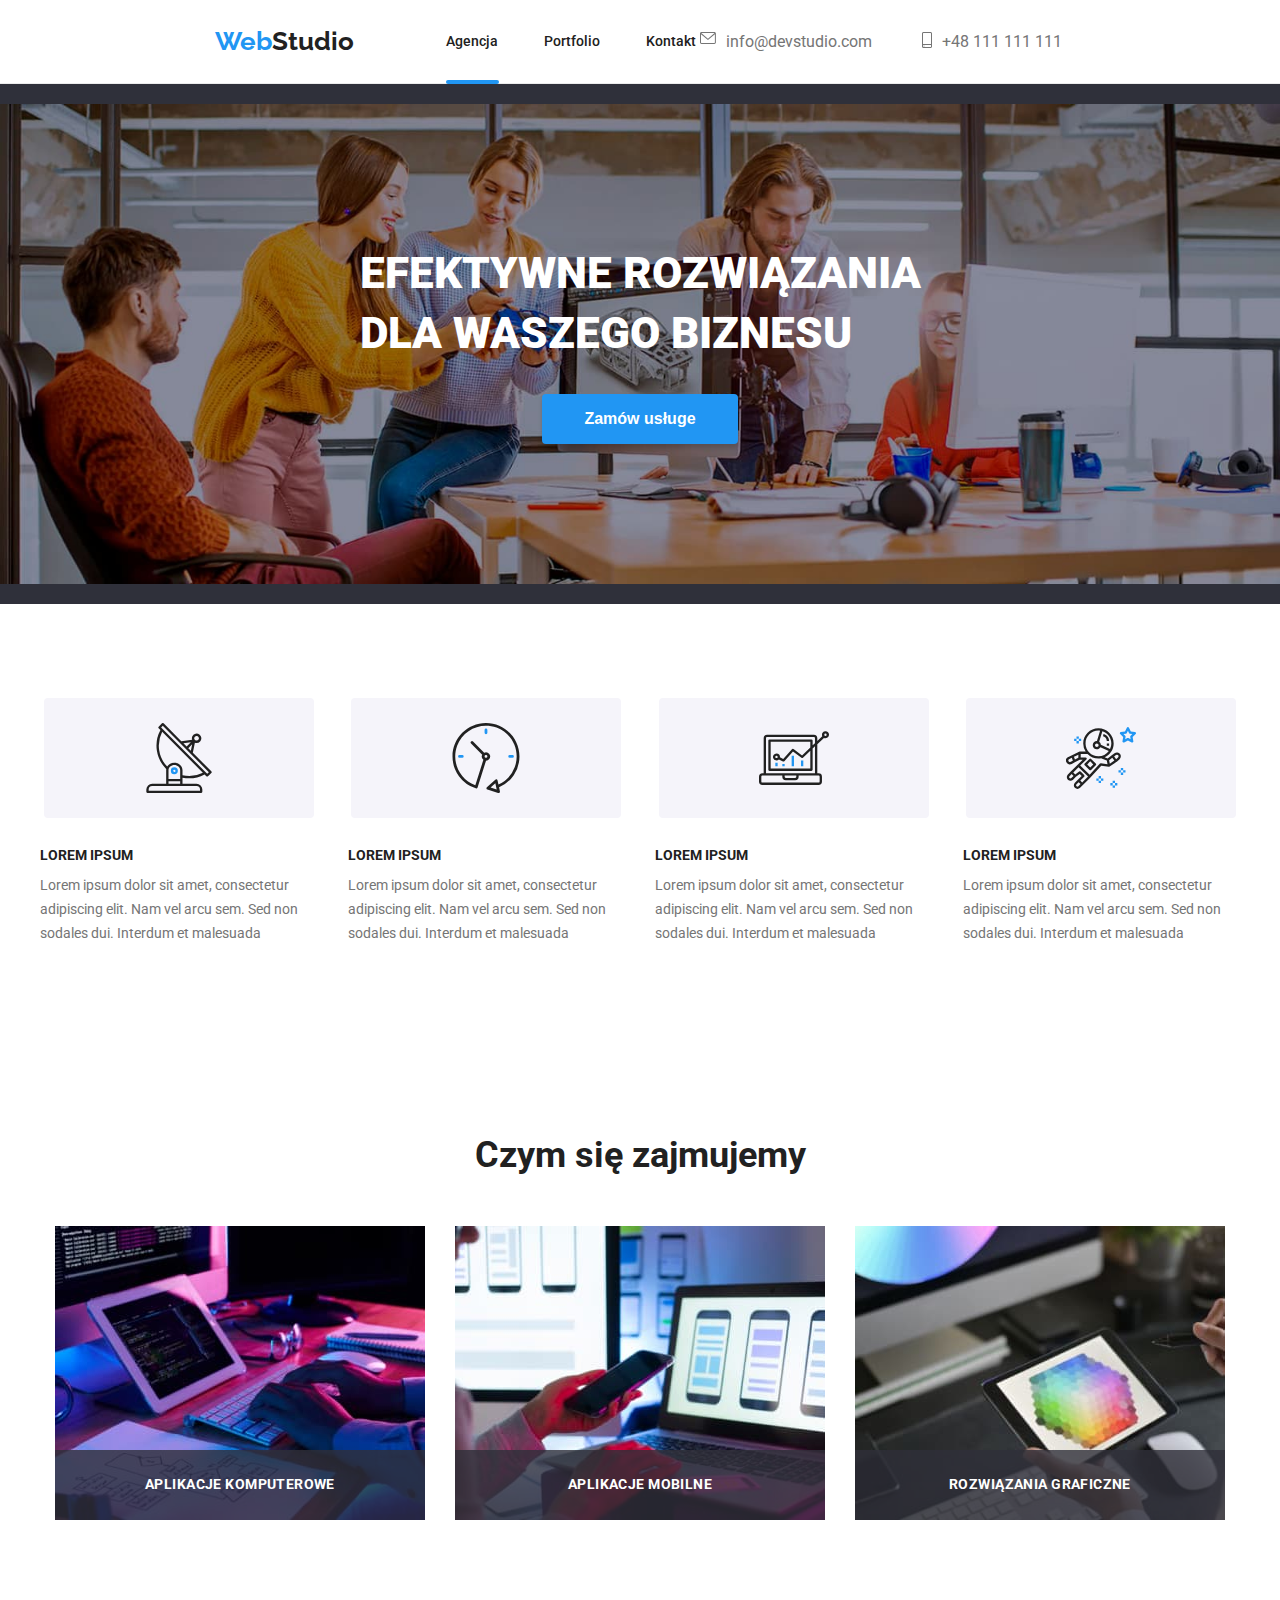
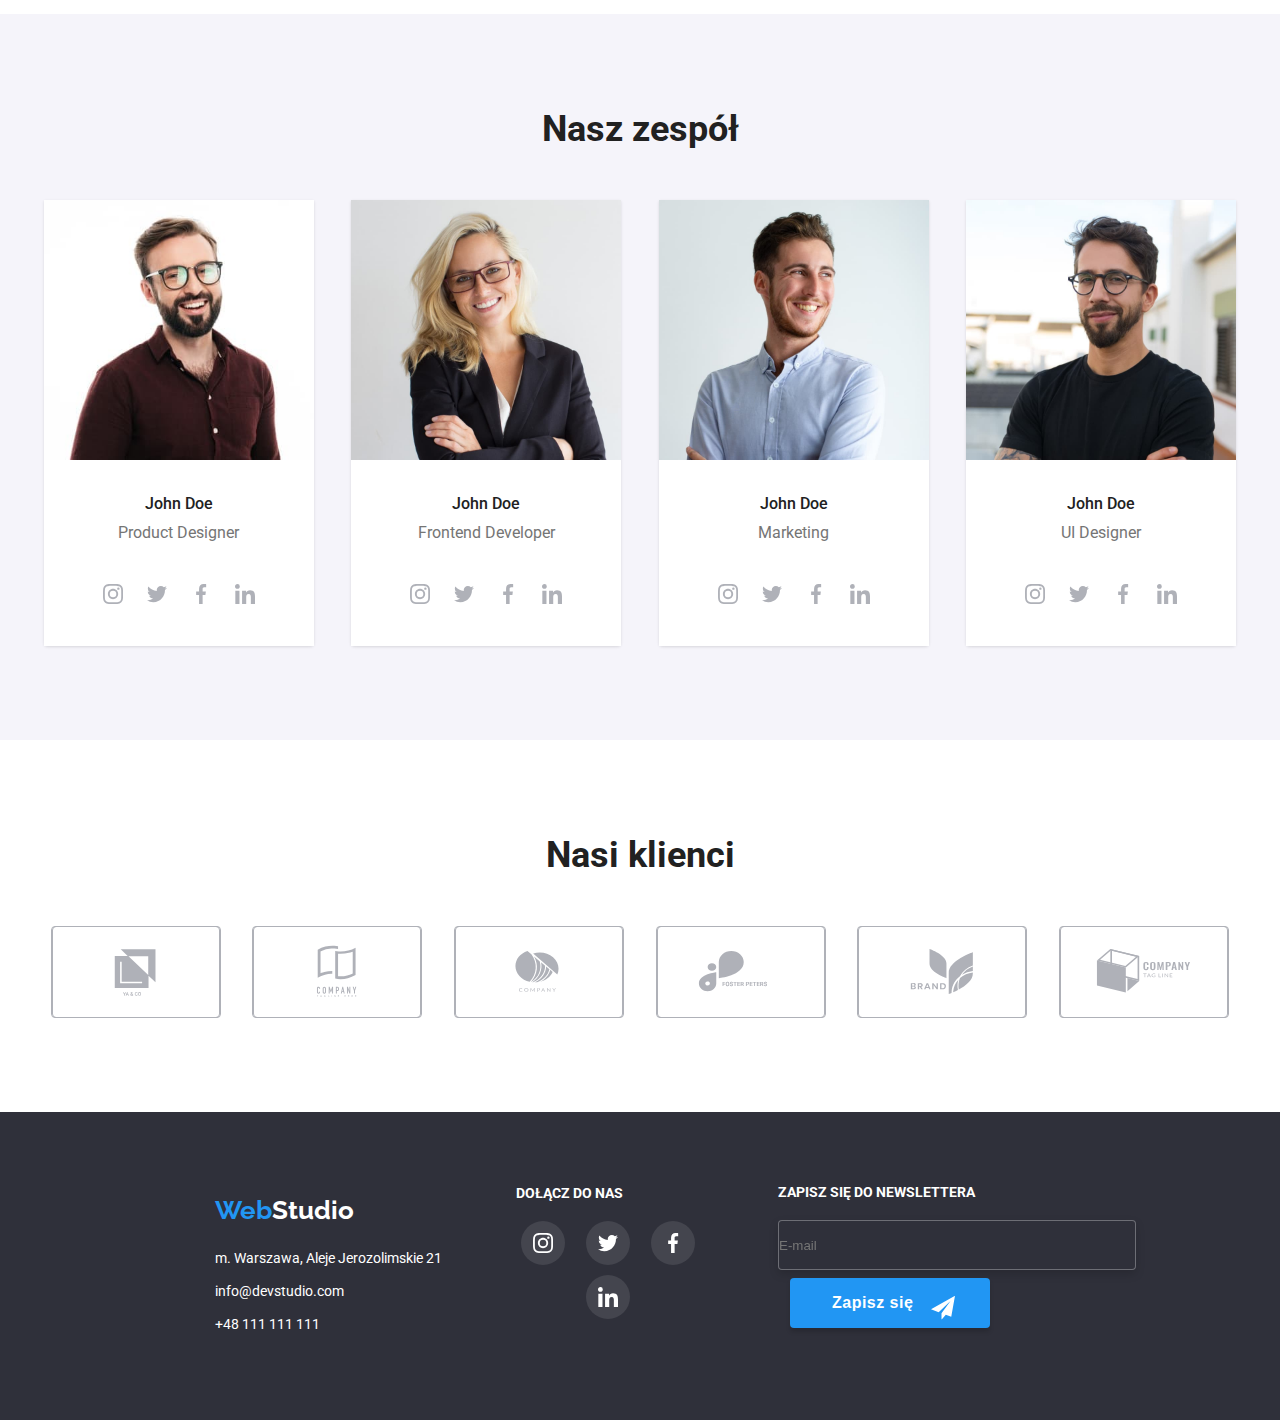
==== index.html @ 2663600c "." ====
<!DOCTYPE html>
<html lang="pl">
<head>
    <link rel="stylesheet" href="https://cdnjs.cloudflare.com/ajax/libs/modern-normalize/1.1.0/modern-normalize.min.css" integrity="sha512-wpPYUAdjBVSE4KJnH1VR1HeZfpl1ub8YT/NKx4PuQ5NmX2tKuGu6U/JRp5y+Y8XG2tV+wKQpNHVUX03MfMFn9Q==" crossorigin="anonymous" referrerpolicy="no-referrer" />
    <link rel="stylesheet" href="./css/styles.css" />
    <meta charset="UTF-8">
    <meta http-equiv="X-UA-Compatible" content="IE=edge">
    <meta name="viewport" content="width=device-width, initial-scale=1.0">
    <title>Studio</title>
</head>
<body>
    <header>
        <div class="page-header">
        <nav class="menu">
            <a class="logo-block " href="./index.html"><span>Web</span>Studio</a>
        <ul class="menu-list">
            <li class="menu-list-item"><a class="link-menu is-active" href="./index.html">Agencja</a></li>
            <li class="menu-list-item"><a class="link-menu" href="./portfolio.html">Portfolio</a></li>
            <li class="menu-list-item"><a class="link-menu" href="#">Kontakt</a></li>
        </ul>
        </nav>
        <ul class="contact">
           <li class="contact-item"><a class="contact-menu contact-hover" href="mailto:info@devstudio.com"><svg class="contact-icons  contact-hover" width="16px" height="12px"><use href="./images/icons.svg#icon-envelope"></use></svg>info@devstudio.com</a></li>
           <li class="contact-item"><a class="contact-menu contact-hover" href="tel:48111111111"> <svg class="contact-icons contact-hover" width="10px" height="16px"><use  href="./images/icons.svg#icon-smartphone"></use></svg>+48 111 111 111</a></li>
        </ul>
    </div>
    </header>
    <main>
        <section class="section-one">
            <h1 class="title">EFEKTYWNE ROZWIĄZANIA <br> DLA WASZEGO BIZNESU</br></h1>
            <button class="button" type="button" data-modal-open>Zamów usługe</button>
        </section>
        <section class="section">
            <div class="container">
            <ul class="list-lorem">
            <li class="list-lorem-item">
                <div class="icons-lorem"><svg width="70px"height="70px"><use href="./images/icons.svg#icon-antenna" ></use></svg></div>
                <h3 class="title-lorem-ipsum">LOREM IPSUM</h3>
                <p class="text">Lorem ipsum dolor sit amet, consectetur adipiscing elit. Nam vel arcu sem. Sed non sodales dui. Interdum et malesuada</p>
            </li>
            <li class="list-lorem-item">
                <div class="icons-lorem"><svg width="66,96px"height="70px"><use href="./images/icons.svg#icon-clock" ></use></svg></div>
                <h3 class="title-lorem-ipsum">LOREM IPSUM</h3>
                <p class="text">Lorem ipsum dolor sit amet, consectetur adipiscing elit. Nam vel arcu sem. Sed non sodales dui. Interdum et malesuada</p>
            </li>
            <li class="list-lorem-item">
                <div class="icons-lorem"><svg width="70px"height="53,69px"><use href="./images/icons.svg#icon-diagram" ></use></svg></div>
                <h3 class="title-lorem-ipsum">LOREM IPSUM</h3>
                <p class="text">Lorem ipsum dolor sit amet, consectetur adipiscing elit. Nam vel arcu sem. Sed non sodales dui. Interdum et malesuada</p>
            </li>
            <li class="list-lorem-item">
                <div class="icons-lorem"><svg width="70px"height="70px"><use href="./images/icons.svg#icon-astronaut" ></use></svg></div>
                <h3 class="title-lorem-ipsum">LOREM IPSUM</h3>
                <p class="text">Lorem ipsum dolor sit amet, consectetur adipiscing elit. Nam vel arcu sem. Sed non sodales dui. Interdum et malesuada</p>
            </li>
            </ul>
            </div>
        </section>
        <section class="section">
        <div class="container">
            <h2 class="title-section">Czym się zajmujemy</h2>
            <ul class="item-jgp">
                <li class="jgp"><img src="./images/box1.jpg" alt="tablet i dłonie na klawiaturze" width="370" height="294"><p class="text-jgp">Aplikacje komputerowe</p></li>
                <li class="jgp"><img src="./images/box2.jpg" alt="laptop i telefon w dłoni" width="370" height="294"><p class="text-jgp">Aplikacje mobilne</p></li>
                <li class="jgp"><img src="./images/box3.jpg" alt="wybieranie kolorów na tablecie" width="370" height="294"><p class="text-jgp">Rozwiązania graficzne</p></li>
            </ul>
        </div>
        </section>
        <section class="section workplace">
            <div class="container">
               <h2 class="title-section">Nasz zespół</h2>
               <ul class="card">
                   <li class="team-list">
                       <figure class="team-list-figure">
                           <img src="./images/product-designer.jpg" alt="photo of John Doe Product Designer" width="270" height="260">
                           <figcaption>
                               <div class="team-list-item">
                                   <h3 class="our-team">John Doe</h3><p class="workplace-item">Product Designer</p>
                               <ul class="social-media">
                                   <div class="social-media-icons">
                                   <li><a class="icons" href="#"><svg width="20px"height="20px"><use href="./images/icons.svg#icon-instagram" ></use></svg></a></li>
                                   <li><a class="icons" href="#"><svg width="20px"height="20px"><use href="./images/icons.svg#icon-twitter" width="20px"height="20px"></use></svg></a></li>
                                   <li><a class="icons" href="#"><svg width="20px"height="20px"><use href="./images/icons.svg#icon-facebook"></use></svg></a></li>
                                   <li><a class="icons" href="#"><svg width="20px"height="20px"><use href="./images/icons.svg#icon-linkedin"></use></svg></a> </li>
                                   </div>
                               </ul>
                               </div>
                           </figcaption>
                       </figure >
                   </li>
                   <li class="team-list">
                       <figure class="team-list-figure">
                           <img src="./images/frontend-developer.jpg" alt="photo of John Doe Frontend Developer" width="270" height="260">
                           <figcaption>
                               <div class="team-list-item">
                                   <h3 class="our-team">John Doe</h3><p class="workplace-item">Frontend Developer</p>
                               <ul class="social-media">
                                   <div class="social-media-icons">
                                   <li><a class="icons" href="#"><svg width="20px"height="20px"><use href="./images/icons.svg#icon-instagram" ></use></svg></a></li>
                                   <li><a class="icons" href="#"><svg width="20px"height="20px"><use href="./images/icons.svg#icon-twitter" width="20px"height="20px"></use></svg></a></li>
                                   <li><a class="icons" href="#"><svg width="20px"height="20px"><use href="./images/icons.svg#icon-facebook"></use></svg></a></li>
                                   <li><a class="icons" href="#"><svg width="20px"height="20px"><use href="./images/icons.svg#icon-linkedin"></use></svg></a> </li>
                                   </div>
                               </ul>
                               </div>
                           </figcaption>
                       </figure>
                   </li>
                   <li class="team-list">
                       <figure class="team-list-figure">
                           <img src="./images/marketing.jpg" alt="photo of John Doe Marketing" width="270" height="260">
                           <figcaption>
                               <div class="team-list-item">
                                   <h3 class="our-team">John Doe</h3><p class="workplace-item">Marketing</p>
                               <ul class="social-media">
                                   <div class="social-media-icons">
                                   <li><a class="icons" href="#"><svg width="20px"height="20px"><use href="./images/icons.svg#icon-instagram" ></use></svg></a></li>
                                   <li><a class="icons" href="#"><svg width="20px"height="20px"><use href="./images/icons.svg#icon-twitter" width="20px"height="20px"></use></svg></a></li>
                                   <li><a class="icons" href="#"><svg width="20px"height="20px"><use href="./images/icons.svg#icon-facebook"></use></svg></a></li>
                                   <li><a class="icons" href="#"><svg width="20px"height="20px"><use href="./images/icons.svg#icon-linkedin"></use></svg></a> </li>
                                   </div>
                               </ul>
                               </div>
                           </figcaption>
                       </figure>
                   </li>
                   <li class="team-list">
                       <figure class="team-list-figure">
                           <img src="./images/uldesigner.jpg" alt="photo of John Doe UI Designer" width="270" height="260">
                           <figcaption>
                               <div class="team-list-item">
                                   <h3 class="our-team">John Doe</h3><p class="workplace-item">UI Designer</p>
                               <ul class="social-media">
                                   <div class="social-media-icons">
                                   <li><a class="icons" href="#"><svg width="20px"height="20px"><use href="./images/icons.svg#icon-instagram" ></use></svg></a></li>
                                   <li><a class="icons" href="#"><svg width="20px"height="20px"><use href="./images/icons.svg#icon-twitter" width="20px"height="20px"></use></svg></a></li>
                                   <li><a class="icons" href="#"><svg width="20px"height="20px"><use href="./images/icons.svg#icon-facebook"></use></svg></a></li>
                                   <li><a class="icons" href="#"><svg width="20px"height="20px"><use href="./images/icons.svg#icon-linkedin"></use></svg></a> </li>
                               </ul>
                           </div>
                           </figcaption>
                       </figure>
                   </li>
               </ul>
            </div>
        </section>
        </div>
        <section class="section">
            <div class="container">
                <h2 class="title-section">Nasi klienci</h2>
                <ul class="our-customers">
                    <li class="customers-icons"> <a href="#"class="customers-icons"><svg width="106px"height="60,04px"><use href="./images/icons.svg#icon-logo1" ></use></svg></a></li>
                    <li class="customers-icons"><a href="#"class="customers-icons"><svg width="106px"height="60.04px"><use href="./images/icons.svg#icon-logo2" ></use></svg></a></li>
                    <li class="customers-icons"><a href="#"class="customers-icons"><svg width="106px"height="60.04px"><use href="./images/icons.svg#icon-logo3" ></use></svg></a></li>
                    <li class="customers-icons"><a href="#"class="customers-icons"><svg width="106px"height="60.04px"><use href="./images/icons.svg#icon-logo4" ></use></svg></a></li>
                    <li class="customers-icons"><a href="#"class="customers-icons"><svg width="106px"height="60.04px"><use href="./images/icons.svg#icon-logo5" ></use></svg></a></li>
                    <li class="customers-icons"><a href="#" class="customers-icons"><svg width="106px"height="60.04px"><use href="./images/icons.svg#icon-logo6" ></use></svg></a></li>
                </ul>
            </div>
        </section>
    </main>
    <footer class="footer-background">
        <div class="footer-content">
            <div class="footer">
                <address>
                    <a class="logo-block link-footer" href="./index.html"><span>Web</span>Studio</a>
                    <ul class="footer-list">
                        <li class="footer-list-item">m. Warszawa, Aleje Jerozolimskie 21</li>
                        <li class="footer-list-item"><a class="link-footer" href="mailto:info@devstudio.com">info@devstudio.com</a></li>
                        <li class="footer-list-item"><a class="link-footer" href="tel:48111111111">+48 111 111 111</a></li>
                    </ul>
                </address>
            </div>
            <div class="item-footer">
                <h3 class="join-us-title">DOŁĄCZ DO NAS</h3>
                <ul class="join-us-item">
                    <li><a href="#" class="join-us"><svg width="20px"height="20px"><use href="./images/icons.svg#icon-instagram" ></use></svg></li></a>
                    <li><a href="#" class="join-us"><svg width="20px"height="20px"><use href="./images/icons.svg#icon-twitter" ></use></svg></li></a>
                    <li><a href="#" class="join-us"><svg width="20px"height="20px"><use href="./images/icons.svg#icon-facebook" ></use></svg></li></a>
                    <li><a href="#" class="join-us"><svg width="20px"height="20px"><use href="./images/icons.svg#icon-linkedin" ></use></svg></li></a>
                </ul>
            </div>
            <div class="footer-newsletter">
                <h3 class="join-us-title">ZAPISZ SIĘ DO NEWSLETTERA</h3>
                <div class="signup-form">
                <form name="signup_form" autocomplete="on" novalidate>
                    <div class="email-newsletter"><label for="email-newsletter"></label>
                    <input class="border-newsletter" id="email-newsletter" type="email" name="email" placeholder="E-mail" required/></div> 
                    <button type="submit" class="btn-newsletter email-newsletter button">Zapisz się<svg class="icon-newsletter" width="24px" height="24px"><use href="./images/icons.svg#icon-icon-send"></use></svg></button>
                </form>
            </div>
            </div>
        </div>
    </footer>
    <div class="backdrop is-hidden" data-modal>
        <div class="modal">
            <button type="button" class="close-button" data-modal-close>X</button>
            <h3 class="modal-title">Zostaw swoje dane w formularzu poniżej</h3>
            <form name="registration">
                <ul class="registration-form">
                    <li>
                        <label class="label-text" for="name-input">Imie</label>
                        <span class="input-item"><svg class="input-item-icons" width="18px" hight="18px"><use href="./images/icons.svg#icon-person-black"></use></svg>
                        <input class="input" id="name-input"type="text" name="username" required /></span>
                    <li>
                        <label class="label-text" for="tel-input">Telefon</label>
                        <span class="input-item"><svg class="input-item-icons" width="18px" hight="18px"><use href="./images/icons.svg#icon-phone-black"></use></svg>
                        <input class="input" id="tel-input" type="tel" name="phone_number" required/></span>
                    </li>
                    <li>
                        <label class="label-text" for="email-input">Email</label>
                        <span class="input-item"><svg class="input-item-icons" width="18px" hight="18px"><use href="./images/icons.svg#icon-email-black"></use></svg>
                        <input class="input" id="email-input" type="email" name="email"  required/></span>
                    </li>
                    <li class="feedback-elements">
                        <label class="label-text" for="text-input">Komentarz</label>
                        <textarea  class="feedback" id="text-input" name="feedback" rows="30" placeholder="Wprowadź tekst"></textarea>
                    </li>
                </ul>
                <div class="checkbox">
                <label class="label-text" for="checkbox"></label>
                    <input class="checkbox-modal" id="checkbox" type="checkbox" name="statute" value="accept"required/><div class="checkbox-text">Oświadczam iż akceptuję <a class="checkbox-link" href="#">Regulamin</a> i <a class="checkbox-link" href="#">Politykę Prywatności</a>.</div>
                </div>
                <div class="modal-btn">
                    <button type="submit" class="btn-form button">Wyślij</button>
                </div>
            </form>
        </div>
    </div>
    <script src="./js/modal.js"></script>
</body>
</html>
---- css/styles.css ----
@import url('https://fonts.googleapis.com/css2?family=Raleway:wght@700&family=Roboto:wght@400;500;700;900&display=swap');
*{
margin:0 auto;
padding:0;
box-sizing:border-box;
outline:none;
}
body{
font-family:"Roboto", sans-serif;
color: #212121;
}
.container{
width: 1200px;
margin:0 auto;

}
.page-header{
display: flex;
align-items: center;
justify-content: space-between;
border-bottom: solid;
border-block-width: 1px;
border-color: #ECECEC;
padding-left: 215px;
padding-right: 215px;
}
    
.logo-block{
font-family: 'Raleway';
font-weight: 700;
font-size: 26px;
line-height: 1.19;
text-decoration: none;
list-style: none;
margin-right: 92px;
text-decoration: none;
color: #212121;
padding-top: 24px;
padding-bottom: 25px;
transition-property:color;
transition-duration: 250ms;
transition-timing-function: cubic-bezier(0.4, 0, 0.2, 1);

}
.logo-block:hover{
    color: #2196F3;
}
.logo-block:focus{
    color: #2196F3;  
}
span{
    color:#2196F3
}
.menu {
    font-size: 14px;
    font-weight: 500;
    line-height: 1.17;
    cursor: pointer;
    margin: 0;
    display: flex;
    align-items: center;
}
.menu-list{
    list-style: none;
    display: flex;
    align-items: center;
}
.menu-list-item:not(:last-child){
    margin-right: 46px;
}
.link-menu{
    text-decoration: none;
    color: #212121;
    padding-top: 32px;
    padding-bottom: 32px;
    transition-property:color;
transition-duration: 250ms;
transition-timing-function: cubic-bezier(0.4, 0, 0.2, 1);
}

.link-menu:hover{
	color:#2196F3;
}
.link-menu:focus {
    color:#2196F3   
}
.contact{
    display: flex;
    justify-content: flex-end;
    align-items: flex-end;
    list-style: none;
}
.contact-menu{
    display: flex;
    color: #757575;
    text-decoration: none;
    padding-top: 32px;
    padding-bottom: 32px;
}
.contact-item:not(:last-child){
    margin-right: 50px;
}
.contact-hover{
    transition-property:color,fill;
transition-duration: 250ms;
transition-timing-function: cubic-bezier(0.4, 0, 0.2, 1);
}
.contact-hover:hover{
color:#2196F3;
fill: #2196F3;
}
.contact-hover:focus {
color:#2196F3;
fill: #2196F3;
} 
.contact-icons{
    fill: #757575;
    padding-top: 0 auto;
    padding-bottom: 0 auto;
    margin-right: 10px;
}
.section-one{
background-color:#2F303A;
padding: 10em 0;
background-image:url(../images/img-title.jpg),url(../images/overlay.jpg);
background-position:center;
background-repeat: no-repeat;
background-size: contain;

}

.title {
display: flex;
justify-content: center;
align-items: center;
font-weight: 900;
font-size: 44px;
line-height: 1.36;
color: #FFFFFF;
margin-bottom: 30px;
}
.button {
    display: flex;
    background-color:#2196F3;
    font-weight: 700;
    font-size: 16px;
    line-height: 1.88;
    color:#FFFFFF;
    cursor: pointer;
    padding-left: 42px;
    padding-right: 42px;
    padding-top: 10px;
    padding-bottom: 10px;
    margin: 0 auto;
    border-style:none;
    box-shadow: 0px 4px 4px rgba(0, 0, 0, 0.15);
border-radius: 4px;
}
.title-lorem-ipsum{
    font-weight: 700;
    font-size: 14px;
    line-height: 1.14;
    padding-bottom: 10px;
}
.text{
font-size: 14px;
line-height: 1.71;
color: #757575;
}
.list-lorem{
    display: flex;
    align-items: center;
    list-style: none;
}
.list-lorem-item:not(:last-child){
    margin-right: 30px;
}
.title-section{
    font-weight: 700;
    font-size: 36px;
    line-height: 1.17;
    text-align: center;
}
.our-team{
font-weight: 500;
font-size: 16px;
line-height: 1.19;
}
.workplace-item{
    font-size: 16px;
    line-height: 1.19;
    color: #757575;
    margin-top: 10px;
    padding-bottom: 30px;
}
.footer{
    
    font-size: 14px;
    line-height: 1.71;
    color: #FFFFFF;
    list-style: none;
    text-decoration: none;
    padding-top: 60px;
    padding-bottom: 60px;
    margin: 0;
}
.link-footer{
text-decoration:none;
font-style: normal;
color: #FFFFFF;
}
.footer-list-item:not(:last-child){
    margin-bottom: 9px;
}
.footer-list{
    list-style:none;
    font-style: normal;
    font-size: 14px;
    line-height: 1.71;
    color: #FFFFFF;
    margin-top: 20px;
    
}
.footer-background{
    background: #2F303A;
}
.footer-content{
    display: flex;
    align-items: center;
    justify-items: center;
    margin-left: 215px;
    
}
.button-portfolio{
    font-weight: 500;
    font-size: 16px;
    line-height: 1.63;
    cursor: pointer;
    padding-top: 6px;
    padding-bottom: 6px;
    padding-left: 22px;
    padding-right: 22px;
    border-style:none;
    background-color:#F5F4Fa;
    transition-property:background-color,color,box-shadow;
transition-duration: 250ms;
transition-timing-function: cubic-bezier(0.4, 0, 0.2, 1);
}

.button-portfolio:hover{
background-color:#2196F3;
color: #FFFFFF;
box-shadow: 0px 2px 2px 0px rgba(0, 0, 0, 0.12);
box-shadow: 0px 1px 2px 0px rgba(0, 0, 0, 0.08);
box-shadow: 0px 3px 1px 0px rgba(0, 0, 0, 0.1);

    
}
.button-portfolio:focus{
background-color:#2196F3;
color: #FFFFFF;
box-shadow: 0px 2px 2px 0px rgba(0, 0, 0, 0.12);
box-shadow: 0px 1px 2px 0px rgba(0, 0, 0, 0.08);
box-shadow: 0px 3px 1px 0px rgba(0, 0, 0, 0.1);

    
    }
.item-list{
    font-weight: 700;
    font-size: 18px;
    line-height: 2;
    margin-top: 20px;
    padding-left: 24px;
    padding-right: 24px;
    margin-bottom: 4px;
}

.text-list{
    font-size: 16px;
    line-height: 1.88;
    color: #757575;
    padding-left: 24px;
    padding-right: 24px;
    padding-bottom: 20px;
}
.item-jgp{
display: flex;
list-style: none;
}
.jgp{
    position: relative;
    display: flex;
   justify-content: flex-start;
   align-items: flex-start;
}
.jgp>.text-jgp{
position: absolute;
bottom: 0;
right: 0px;
background: rgba(47, 48, 58, 0.8);
width: 370px;
height: 70px;

}
.text-jgp{
    display: flex;
font-style: normal;
font-weight: 700;
font-size: 14px;
line-height: 1.14;
align-items: center;
justify-content: center;
letter-spacing: 0.03em;
text-transform: uppercase;

color: #FFFFFF;
}
.jgp :not(:first-child){
margin-left: 30px;
}                                                              
.card{
display: flex;
flex-wrap: wrap;
list-style: none;
gap: 30px;

}
.team-list{
border-bottom-right-radius: 4px;
border-bottom-left-radius:  4px;
box-shadow: 0px 2px 1px 0px rgba(0, 0, 0, 0.2);
box-shadow: 0px 1px 1px 0px rgba(0, 0, 0, 0.14);
box-shadow: 0px 1px 3px 0px rgba(0, 0, 0, 0.12);
}
.team-list-figure{
background-color: #FFFFFF;
}
.team-list{
text-align:center;}
.workplace{
background-color: #F5F4FA;
}
.social-media{
    display: flex;
    flex-wrap: wrap;
    list-style: none;
    gap: 10px; 
}
.button-menu{
    display: flex;
    justify-content: center;
    list-style: none;
    padding-left: 510px;
    padding-right: 518px;
    padding-bottom: 34px;
    margin: 0 auto;
   }
.button-menu-item:not(:last-child){
    margin-right: 8px;
   }
.list-portfolio{
    display: flex;
    flex-wrap: wrap;
    list-style: none;
    gap: 30px;
   }
.products{
border: 1px solid  #EEEEEE;
cursor: pointer;

}

.products-foto{
    position: relative;
    overflow: hidden;   
}
.products:not(1,3,6){
    padding: left 30px;
    margin: left 0px;
}
.products:hover{
box-shadow: 0px 1px 1px rgba(0, 0, 0, 0.12);
box-shadow: 0px 4px 4px rgba(0, 0, 0, 0.06);
box-shadow: 1px 4px 6px rgba(0, 0, 0, 0.16);
}
.products:focus{
box-shadow: 0px 1px 1px rgba(0, 0, 0, 0.12);
box-shadow: 0px 4px 4px rgba(0, 0, 0, 0.06);
box-shadow: 1px 4px 6px rgba(0, 0, 0, 0.16);
}
.text-hover{
    font-size: 18px;
    line-height: 1.56;
    letter-spacing: 0.03em;
    color: #FFFFFF;
}
.products-hover{
    position: absolute;
    top: 0;
    left: 0;
    bottom: 0;
    width: 100%;
    height: auto;
    padding: 49px 45px 49px 24px;
    background: rgba(33, 150, 243, 0.9);
    transform: translateY(100%);
    transition: transform 250ms cubic-bezier(0.4, 0, 0.2, 1);
  
    }  
  .products-foto:hover .products-hover{
    transform: translatey(0);
     
    }
  
.section{
    padding-top: 94px;
    padding-bottom: 94px;
   }
.title-section{
padding-bottom: 50px;
}
.icons{
    fill:#AFB1B8;
    display: inline-flex;
    justify-content: center;
    align-items: center;
    border: #FFFFFF;
    width: 44px;
    height: 44px;
    border-radius: 50%;
    background-color: #FFFFFF;
    transition-property:border-color, background-color, fill;
transition-duration: 250ms;
transition-timing-function: cubic-bezier(0.4, 0, 0.2, 1);
    
    
}
.icons:hover{
    border-color: #2196F3;
    width: 44px;
    height: 44px;
    border-radius: 50%;
    background-color: #2196F3;
    fill: #FFFFFF;
}
.icons:focus{
    border: #2196F3;
    width: 44px;
    height: 44px;
    border-radius: 50%;
    background-color: #2196F3;
    fill: #FFFFFF;
}
.icons:not(:last-child){
    margin-right: 10px;
}
.icons-lorem{
    width: 270px;
    height: 120px;
    border: 4px solid #F5F4FA;
    background-color: #F5F4FA;
    border-radius: 4px; 
    margin-bottom: 30px;
    display: flex;
    justify-content: center;
    align-items: center;
}

.our-customers{
    display: flex;
    flex-wrap: wrap;
    gap: 10px;
    list-style: none;
}  
.customers-icons{
    width: 170px;
    height: 92px;
    border: 1px solid #AFB1B8;
    border-radius: 4px;
    fill: #AFB1B8;
    display: flex;
    justify-content: center;
    align-items: center;
    transition-property:border-color,fill;
transition-duration: 250ms;
transition-timing-function: cubic-bezier(0.4, 0, 0.2, 1);
}
.customers-icons:hover{
    border-color: #2196F3;
    fill: #2196F3;   
}
.customers-icons:focus{
    border-color: #2196F3;
    fill: #2196F3;
}

.join-us{
list-style: none;
border-radius: 50%;
background: rgba(255, 255, 255, 0.1);
width: 44px;
height: 44px;
display: inline-flex;
justify-content: center;
align-items: center;
fill: #FFFFFF; 
transition-property:background-color;
transition-duration: 250ms;
transition-timing-function: cubic-bezier(0.4, 0, 0.2, 1);
}

.join-us:hover{
border-radius: 50%;
background-color: #2196F3;
width: 44px;
height: 44px;

}

.join-us:focus{
    border-radius: 50%;
    background-color: #2196F3;
    width: 44px;
    height: 44px;
}
.join-us-title{
    font-weight: 700;
    line-height:1.172142;
    font-size: 14px;
    font-style: normal;
    color: #FFFFFF;
    margin-bottom: 20px;
}
.item-footer{
    align-items: center;
    justify-content: center;
    list-style: none;
    padding-top: 72px;
    padding-bottom: 100px;
   padding-left: 70px; 
   margin: 0;
}
.join-us-item{
    display: flex;
    flex-wrap: wrap;
    gap: 10px;
    list-style: none;
}
.menu-list-item .is-active::after {
display: block;
content:"";
position:absolute;
left: auto;
top: 80px;
width: 53px;
height: 4px;
background: #2196F3;
border-radius: 2px;
}

.backdrop{
    position: fixed;
    top: 0;
    left: 0;
    width: 100%;
    height: 100%;
    background-color: rgba(0, 0, 0, 0.2);
}
.modal{
position: absolute;
padding: 40px;
top: 50%;
left: 50%;
transform: translate(-50%,-50%);
width: 528px;
height: 581px;
background-color: #FFFFFF;
box-shadow: 0px 2px 1px 0px rgba(0, 0, 0, 0.2);
box-shadow: 0px 1px 1px 0px rgba(0, 0, 0, 0.14);
box-shadow: 0px 1px 3px 0px rgba(0, 0, 0, 0.12);
transition-duration: 2500ms;
transition-timing-function: cubic-bezier(0.4, 0, 0.2, 1);
}
.close-button{
    position: absolute;
    top: 8px;
    right: 8px;
    width: 30px;
    height: 30px;
    background-color: #fff;
    border: solid 1px (0, 0, 0, 0.1);
    border-radius: 50%;
    cursor: pointer;
    
}
.is-hidden{
    opacity: 0;
    visibility: hidden;
    pointer-events: none;
}
.is-hidden .modal{
    transform: rotate(180deg);
}
.social-media-icons{
display: flex;
justify-content: center;

}
.team-list-item{
    padding-left: 32px;
    padding-right: 32px;
    padding-bottom: 30px;
    padding-top: 30px;
}
.registration-form{
    list-style: none;
    padding-top: 28px;

}
.input {
Width:448px;
height: 40px;
margin-bottom: 10px;
resize: none;
font-size: 12px;
line-height: 1.67;
letter-spacing: 0.01em;
color: rgba(117, 117, 117, 0.5);
border: 1px solid rgba(33, 33, 33, 0.2);
border-radius: 4px;
padding-left: 42px;
}
.label-text{
font-size: 12px;
line-height: 1.17;
letter-spacing: 0.01em;
color: #757575;
padding-bottom: 4px;
}
.modal-title{
font-weight: 700;
font-size: 20px;
line-height: 1.15;
text-align: center;
letter-spacing: 0.03em;
color: #212121;
}
.checkbox{
    display: flex;
    margin-bottom: 30px;
    
}

.checkbox-modal{
border-color:rgba(33, 33, 33, 1);
border-width:16px;
border-height:15px;

padding-top: 20px;

}
.checkbox-text{
    font-size: 14px;
    line-height: 1.71;
    letter-spacing: 0.03em;
    color: #757575;
}
.checkbox-link{
    color: #2196F3;
}
.modal-btn{
display: flex;
}
.btn{
width:200px;
weight:50px;
font-weight: 700;
font-size: 16px;
line-height: 1.88;
text-align: center;
letter-spacing: 0.06em;
color: #FFFFFF;


}
.icon-newsletter{
fill: rgba(255, 255, 255, 1);
position: relative;
transform: translate(50%, 20%);
}
.signup-form{
    display: flex;
    outline: none;
}

.email-newsletter{
display: inline-flex;
font-size: 16px;
line-height: 20px;
align-items: center;
letter-spacing: 0.03em;

    
}
.border-newsletter{
width: 358px;
height: 50px;
left: 815px;
top: 2787px;
border: 1px solid rgba(255, 255, 255, 0.3);
filter: drop-shadow(0px 4px 4px rgba(0, 0, 0, 0.15));
border-radius: 4px;
background-color: #2F303A;
}
.border-newsletter:hover{
    border-color:#2196F3;
    color: #2196F3;
}
.border-newsletter:focus{
    border-color:#2196F3;
    color: #2196F3;
}
.footer-newsletter
{   align-items: center;
    justify-content: center;
    padding-top: 72px;
    padding-bottom: 100px;
   padding-left: 78px; 
   margin: 0;
}
.btn-newsletter{
    position:relative;
    width: 200px;
    height: 50px;
    left: 12px;
    top: 8%;
}
.input-item{
    position: relative;
    display: flex;
    transition-property:background-color,fill;
transition-duration: 250ms;
transition-timing-function: cubic-bezier(0.4, 0, 0.2, 1);
}
.input-item:hover{
  fill: #2196F3;
}
.input-item .input:hover{
    border-color: #2196F3;
}
.input-item:focus{
    fill: #2196F3;
  }
  .input-item .input:focus{
      border-color: #2196F3;
  }

.input-item-icons{
    position: absolute;
    top: -108%;
    left: 12px;
    display: block;

}
.feedback-elements{
    transition-property:background-color;
    transition-duration: 250ms;
    transition-timing-function: cubic-bezier(0.4, 0, 0.2, 1);
    }   

.feedback{
height: 120px;
Width:448px;
margin-bottom: 10px;
resize: none;
font-size: 12px;
line-height: 1.67;
letter-spacing: 0.01em;
color: rgba(117, 117, 117, 0.5);
border: 1px solid rgba(33, 33, 33, 0.2);
border-radius: 4px;
padding-left: 16px;
padding-right: 16px;
padding-top: 12px;
padding-bottom: 12px;
}
.feedback:hover{
    border-color: #2196F3;
}
.feedback:focus{
    border-color: #2196F3;
}
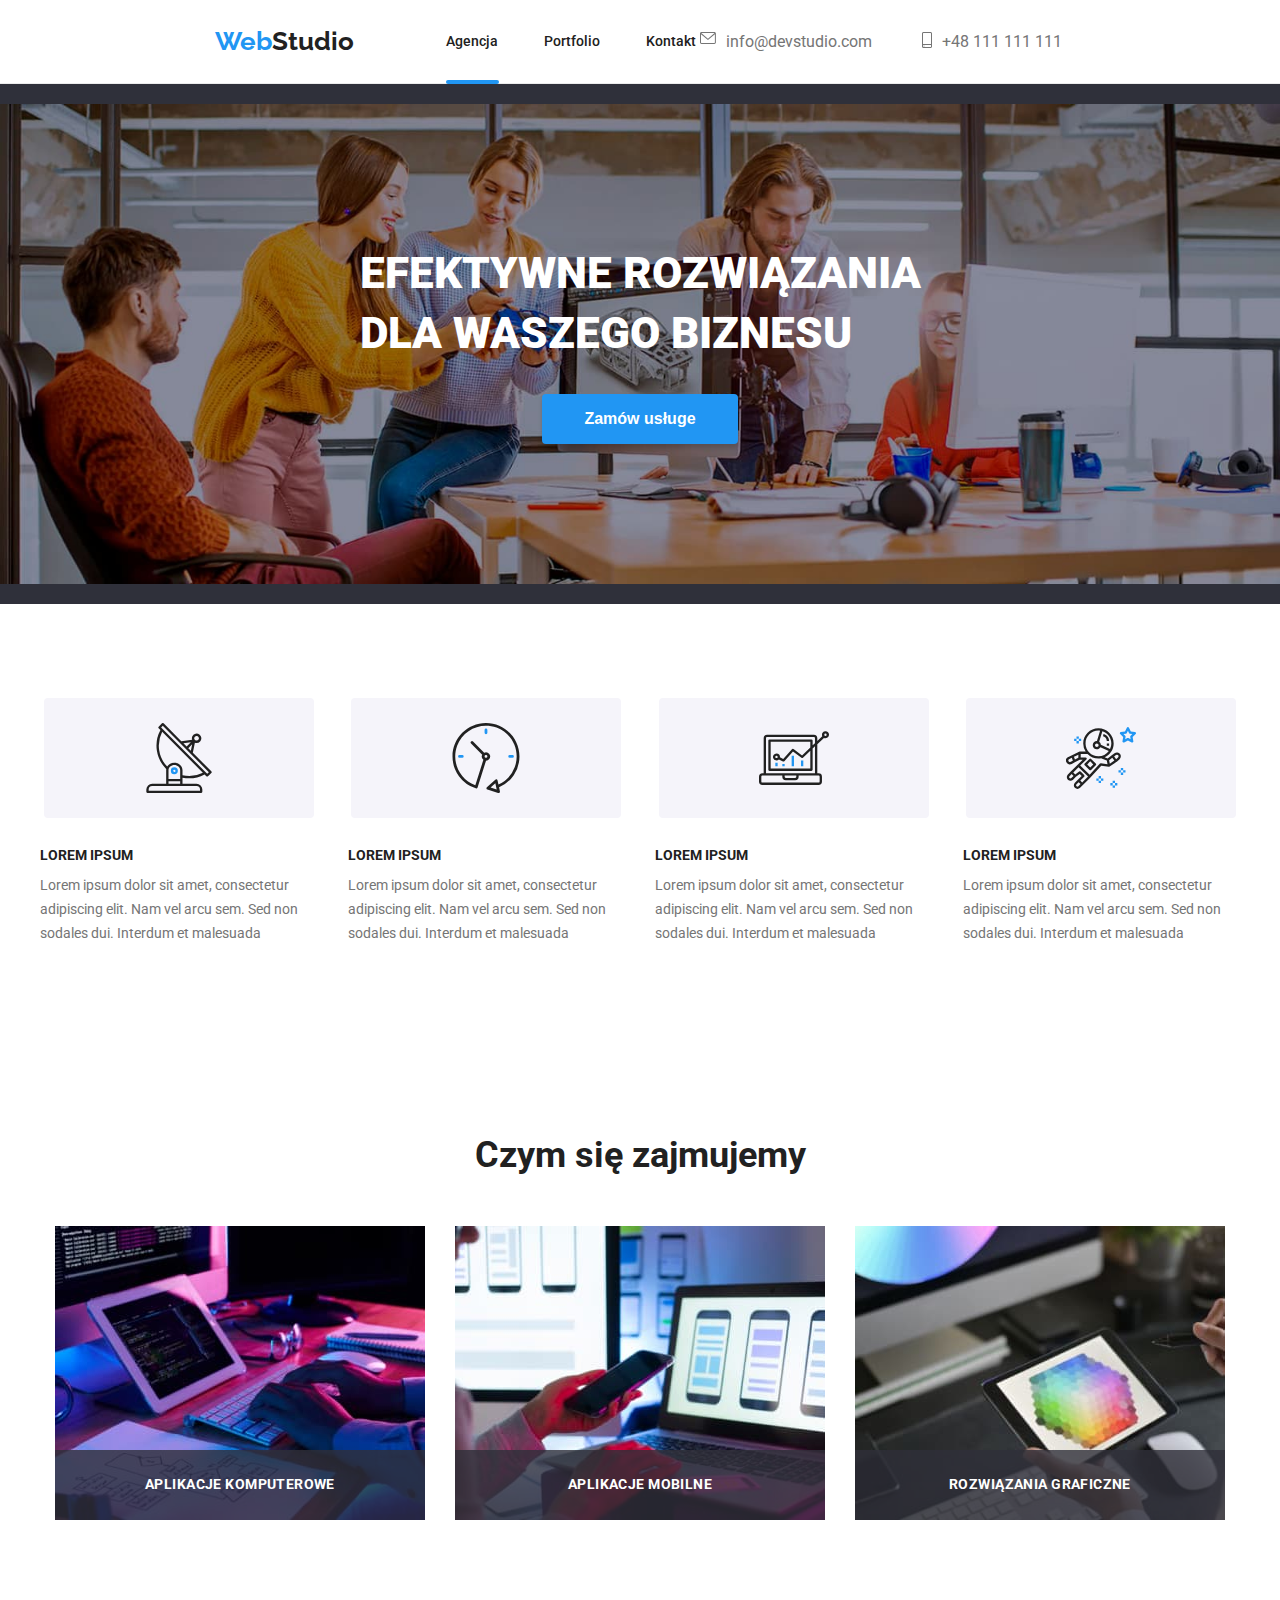
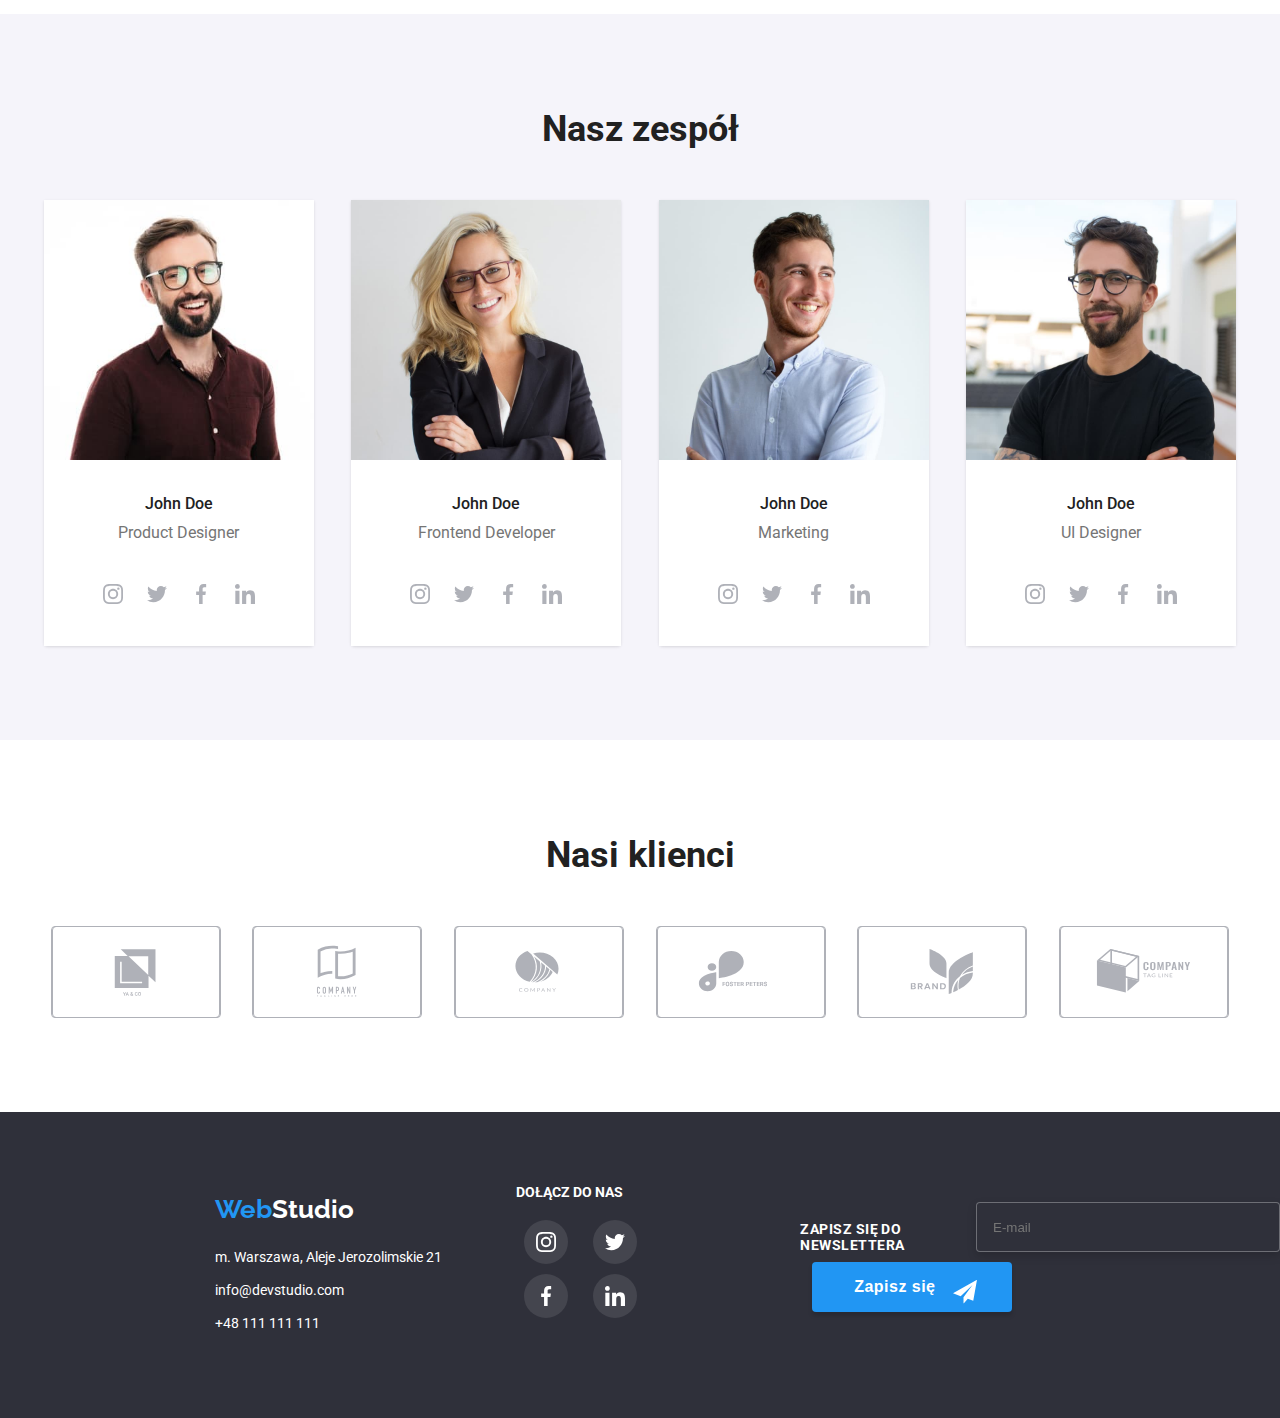
==== commit 16e3826b: "." ====
--- a/index.html
+++ b/index.html
@@ -172,7 +172,7 @@
                 </address>
             </div>
             <div class="item-footer">
-                <h3 class="join-us-title">DOŁĄCZ DO NAS</h3>
+                <h5 class="join-us-title">DOŁĄCZ DO NAS</h5>
                 <ul class="join-us-item">
                     <li><a href="#" class="join-us"><svg width="20px"height="20px"><use href="./images/icons.svg#icon-instagram" ></use></svg></li></a>
                     <li><a href="#" class="join-us"><svg width="20px"height="20px"><use href="./images/icons.svg#icon-twitter" ></use></svg></li></a>
@@ -181,11 +181,12 @@
                 </ul>
             </div>
             <div class="footer-newsletter">
-                <h3 class="join-us-title">ZAPISZ SIĘ DO NEWSLETTERA</h3>
                 <div class="signup-form">
                 <form name="signup_form" autocomplete="on" novalidate>
-                    <div class="email-newsletter"><label for="email-newsletter"></label>
-                    <input class="border-newsletter" id="email-newsletter" type="email" name="email" placeholder="E-mail" required/></div> 
+                <div class="email-newsletter">
+                    <label class="label-newsletter" for="email-newsletter">ZAPISZ SIĘ DO NEWSLETTERA</label>
+                    <input class="border-newsletter" id="email-newsletter" type="email" name="email" placeholder="E-mail" required/>
+                </div> 
                     <button type="submit" class="btn-newsletter email-newsletter button">Zapisz się<svg class="icon-newsletter" width="24px" height="24px"><use href="./images/icons.svg#icon-icon-send"></use></svg></button>
                 </form>
             </div>
@@ -196,33 +197,26 @@
         <div class="modal">
             <button type="button" class="close-button" data-modal-close>X</button>
             <h3 class="modal-title">Zostaw swoje dane w formularzu poniżej</h3>
-            <form name="registration">
-                <ul class="registration-form">
-                    <li>
+            <form class="registration-form" name="registration">
                         <label class="label-text" for="name-input">Imie</label>
                         <span class="input-item"><svg class="input-item-icons" width="18px" hight="18px"><use href="./images/icons.svg#icon-person-black"></use></svg>
                         <input class="input" id="name-input"type="text" name="username" required /></span>
-                    <li>
                         <label class="label-text" for="tel-input">Telefon</label>
                         <span class="input-item"><svg class="input-item-icons" width="18px" hight="18px"><use href="./images/icons.svg#icon-phone-black"></use></svg>
                         <input class="input" id="tel-input" type="tel" name="phone_number" required/></span>
-                    </li>
-                    <li>
                         <label class="label-text" for="email-input">Email</label>
                         <span class="input-item"><svg class="input-item-icons" width="18px" hight="18px"><use href="./images/icons.svg#icon-email-black"></use></svg>
                         <input class="input" id="email-input" type="email" name="email"  required/></span>
-                    </li>
-                    <li class="feedback-elements">
+                    <div class="feedback-elements">
                         <label class="label-text" for="text-input">Komentarz</label>
                         <textarea  class="feedback" id="text-input" name="feedback" rows="30" placeholder="Wprowadź tekst"></textarea>
-                    </li>
-                </ul>
+                    </div>
                 <div class="checkbox">
                 <label class="label-text" for="checkbox"></label>
-                    <input class="checkbox-modal" id="checkbox" type="checkbox" name="statute" value="accept"required/><div class="checkbox-text">Oświadczam iż akceptuję <a class="checkbox-link" href="#">Regulamin</a> i <a class="checkbox-link" href="#">Politykę Prywatności</a>.</div>
+                    <input class="checkbox-modal" id="checkbox" type="checkbox" name="statute" value="accept"required/><span class="checkbox-text">Oświadczam iż akceptuję <a class="checkbox-link" href="#">Regulamin</a> i <a class="checkbox-link" href="#">Politykę Prywatności</a>.</span>
                 </div>
                 <div class="modal-btn">
-                    <button type="submit" class="btn-form button">Wyślij</button>
+                    <button type="submit" class="button btn-form ">Wyślij</button>
                 </div>
             </form>
         </div>
--- a/css/styles.css
+++ b/css/styles.css
@@ -646,25 +646,27 @@
 color: #212121;
 }
 .checkbox{
-    display: flex;
     margin-bottom: 30px;
-    
+    cursor: pointer;  
 }
 
 .checkbox-modal{
 border-color:rgba(33, 33, 33, 1);
-border-width:16px;
-border-height:15px;
-
+cursor: pointer;
 padding-top: 20px;
+background: url(../images/icons.svg#icon-icon-check);
 
 }
 .checkbox-text{
-    font-size: 14px;
+    font-size: 15px;
     line-height: 1.71;
     letter-spacing: 0.03em;
     color: #757575;
-}
+    width: 60px;
+    height: 60px; 
+    margin-left: 7px;
+}
+
 .checkbox-link{
     color: #2196F3;
 }
@@ -699,18 +701,19 @@
 line-height: 20px;
 align-items: center;
 letter-spacing: 0.03em;
-
     
 }
 .border-newsletter{
 width: 358px;
 height: 50px;
-left: 815px;
-top: 2787px;
 border: 1px solid rgba(255, 255, 255, 0.3);
 filter: drop-shadow(0px 4px 4px rgba(0, 0, 0, 0.15));
 border-radius: 4px;
 background-color: #2F303A;
+padding-left: 16px;
+padding-top: 15px;
+padding-bottom: 15px;
+
 }
 .border-newsletter:hover{
     border-color:#2196F3;
@@ -721,12 +724,12 @@
     color: #2196F3;
 }
 .footer-newsletter
-{   align-items: center;
+{  align-items: center;
     justify-content: center;
     padding-top: 72px;
     padding-bottom: 100px;
    padding-left: 78px; 
-   margin: 0;
+   margin-left: 78px;
 }
 .btn-newsletter{
     position:relative;
@@ -789,4 +792,30 @@
 }
 .feedback:focus{
     border-color: #2196F3;
-}+}
+.btn-form{
+    display: flex;
+    background-color:#2196F3;
+    font-weight: 700;
+    font-size: 16px;
+    line-height: 1.88;
+    color:#FFFFFF;
+    cursor: pointer;
+    margin: 0 auto;
+    border-style:none;
+    box-shadow: 0px 4px 4px rgba(0, 0, 0, 0.15);
+border-radius: 4px;
+    padding: 10px 76px ;
+}
+.label-newsletter{
+    position: relative;
+    font-weight: 700;
+    line-height:1.172142;
+    font-size: 14px;
+    font-style: normal;
+    color: #FFFFFF;
+    margin-bottom: 20px;
+    margin-top: 0px;
+    left: %;
+    top:20px ;
+}
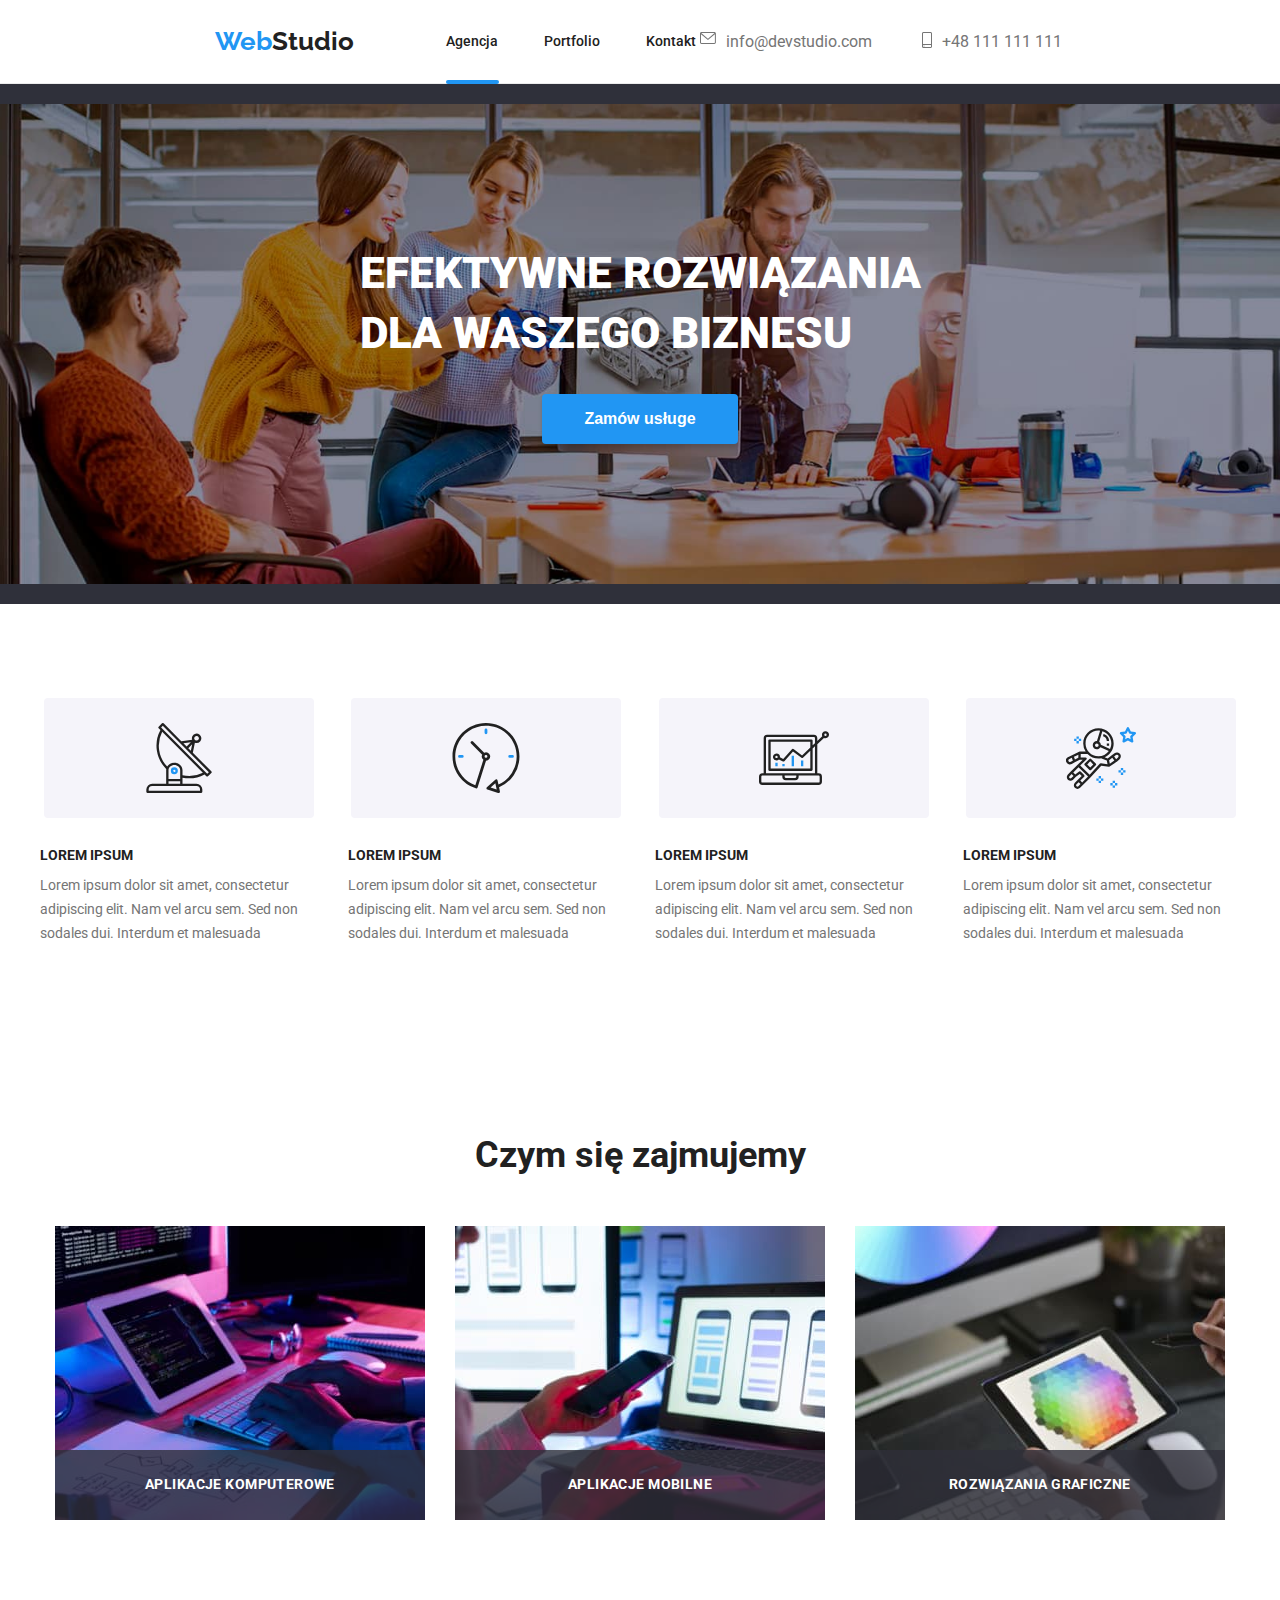
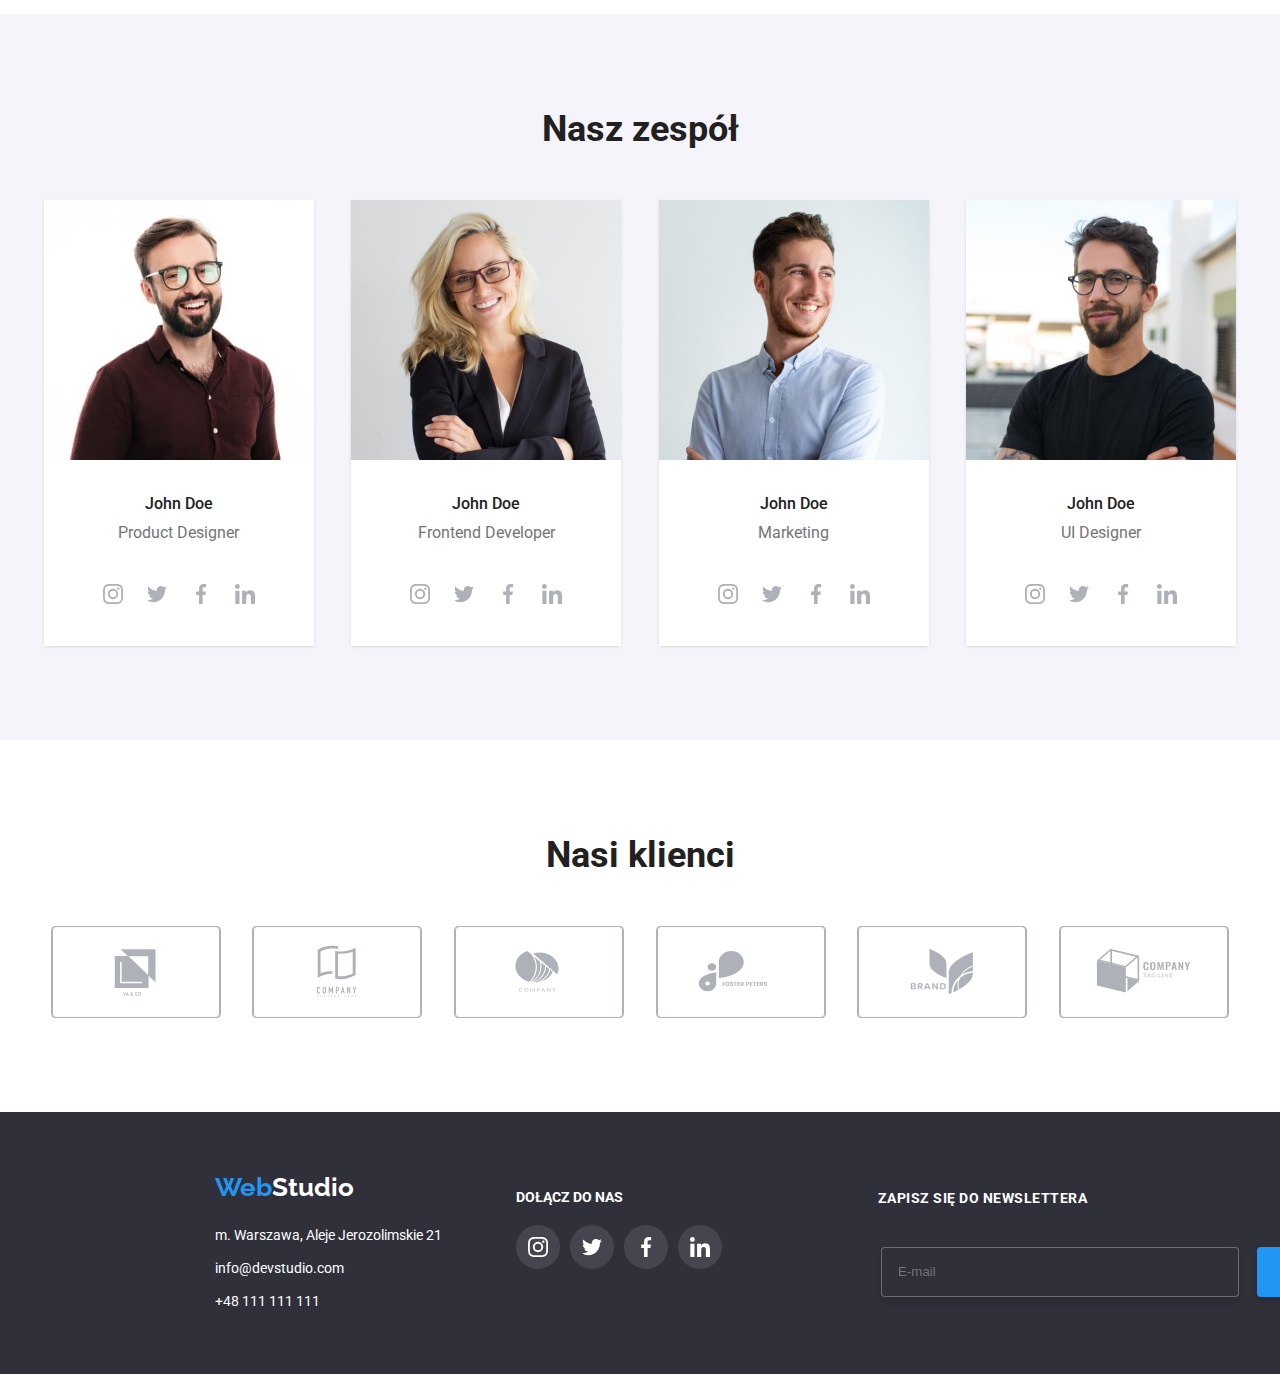
==== commit b60e2998: "." ====
--- a/index.html
+++ b/index.html
@@ -184,11 +184,13 @@
                 <div class="signup-form">
                 <form name="signup_form" autocomplete="on" novalidate>
                 <div class="email-newsletter">
-                    <label class="label-newsletter" for="email-newsletter">ZAPISZ SIĘ DO NEWSLETTERA</label>
+                    <label class="label-newsletter" for="email-newsletter">ZAPISZ SIĘ DO NEWSLETTERA
+                        
+                    </label>
                     <input class="border-newsletter" id="email-newsletter" type="email" name="email" placeholder="E-mail" required/>
-                </div> 
                     <button type="submit" class="btn-newsletter email-newsletter button">Zapisz się<svg class="icon-newsletter" width="24px" height="24px"><use href="./images/icons.svg#icon-icon-send"></use></svg></button>
-                </form>
+                </div>
+            </form>
             </div>
             </div>
         </div>
--- a/css/styles.css
+++ b/css/styles.css
@@ -701,6 +701,9 @@
 line-height: 20px;
 align-items: center;
 letter-spacing: 0.03em;
+position: absolute;
+width: 570px;
+height: 86px;
     
 }
 .border-newsletter{
@@ -736,7 +739,7 @@
     width: 200px;
     height: 50px;
     left: 12px;
-    top: 8%;
+    top: 0%;
 }
 .input-item{
     position: relative;
@@ -808,7 +811,7 @@
     padding: 10px 76px ;
 }
 .label-newsletter{
-    position: relative;
+    position: absolute;
     font-weight: 700;
     line-height:1.172142;
     font-size: 14px;
@@ -816,6 +819,6 @@
     color: #FFFFFF;
     margin-bottom: 20px;
     margin-top: 0px;
-    left: %;
-    top:20px ;
-}
+    left: 0%;
+    top:-45% ;
+}
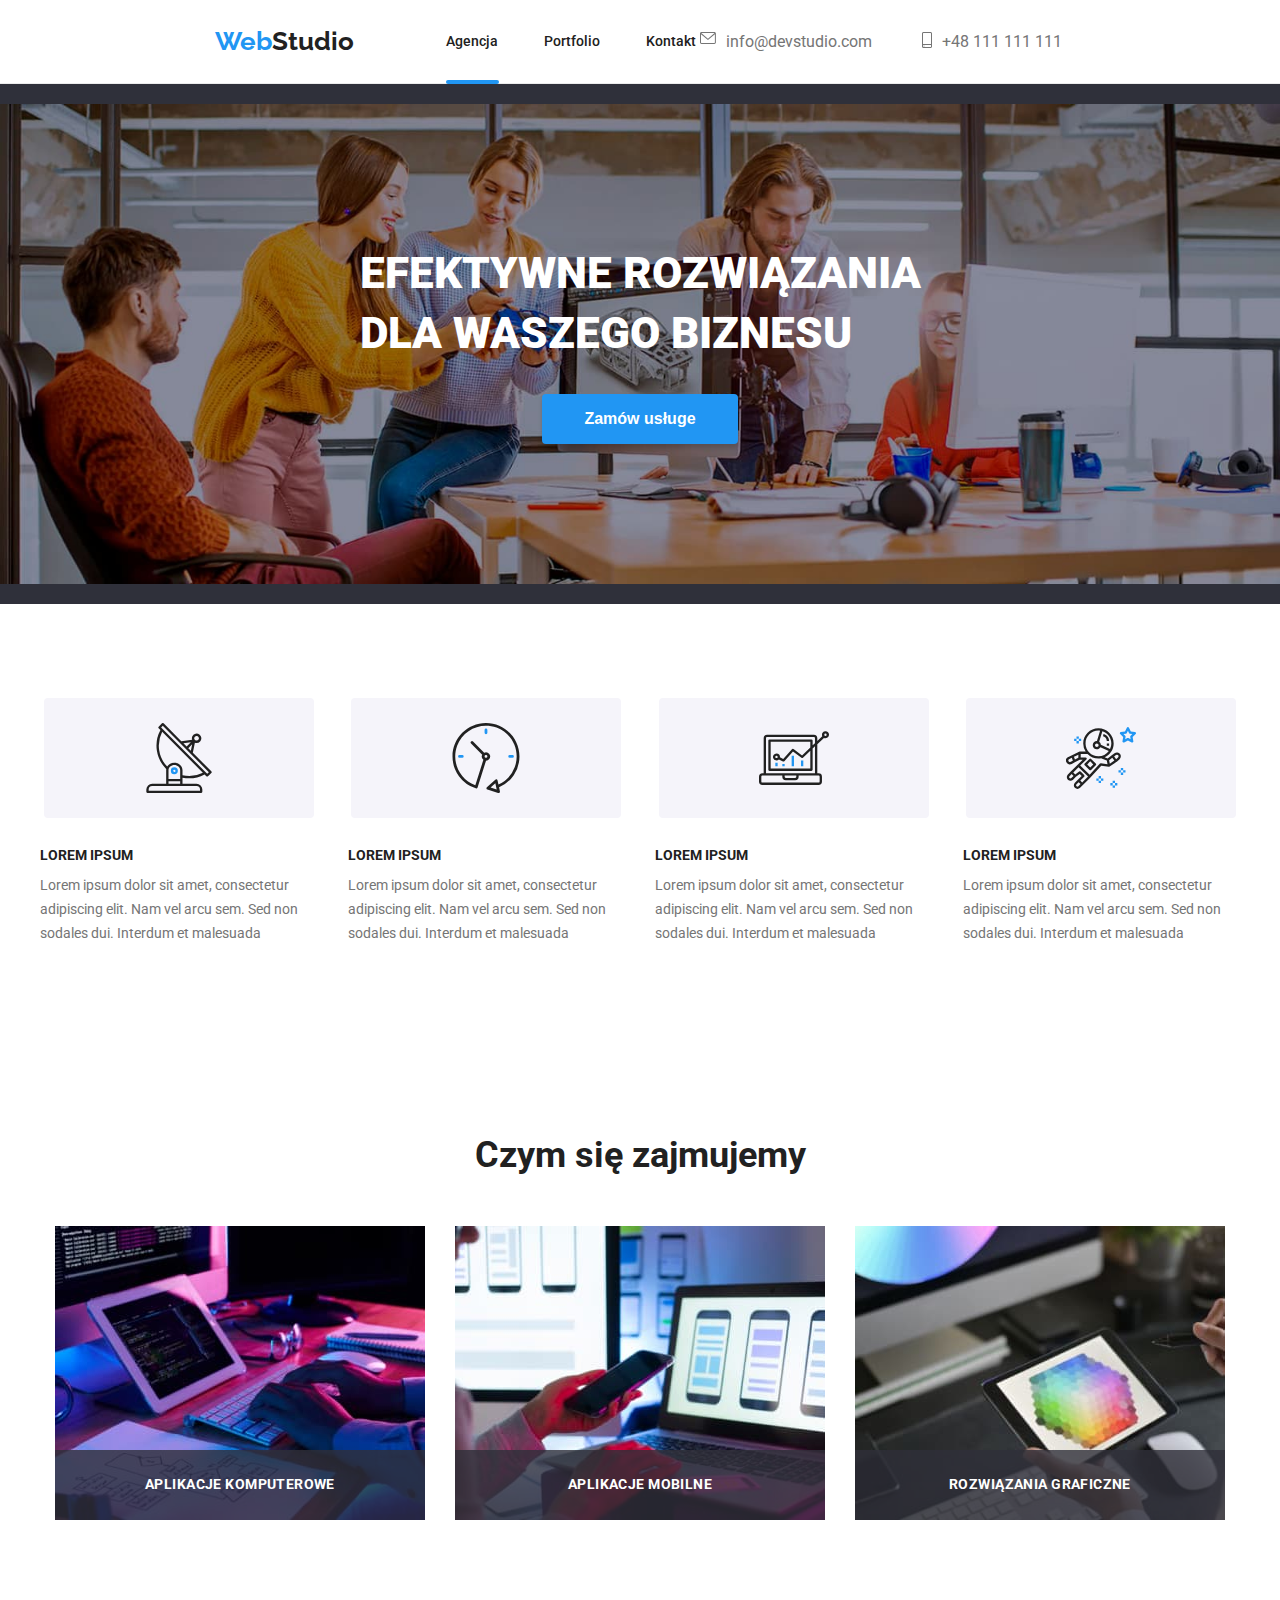
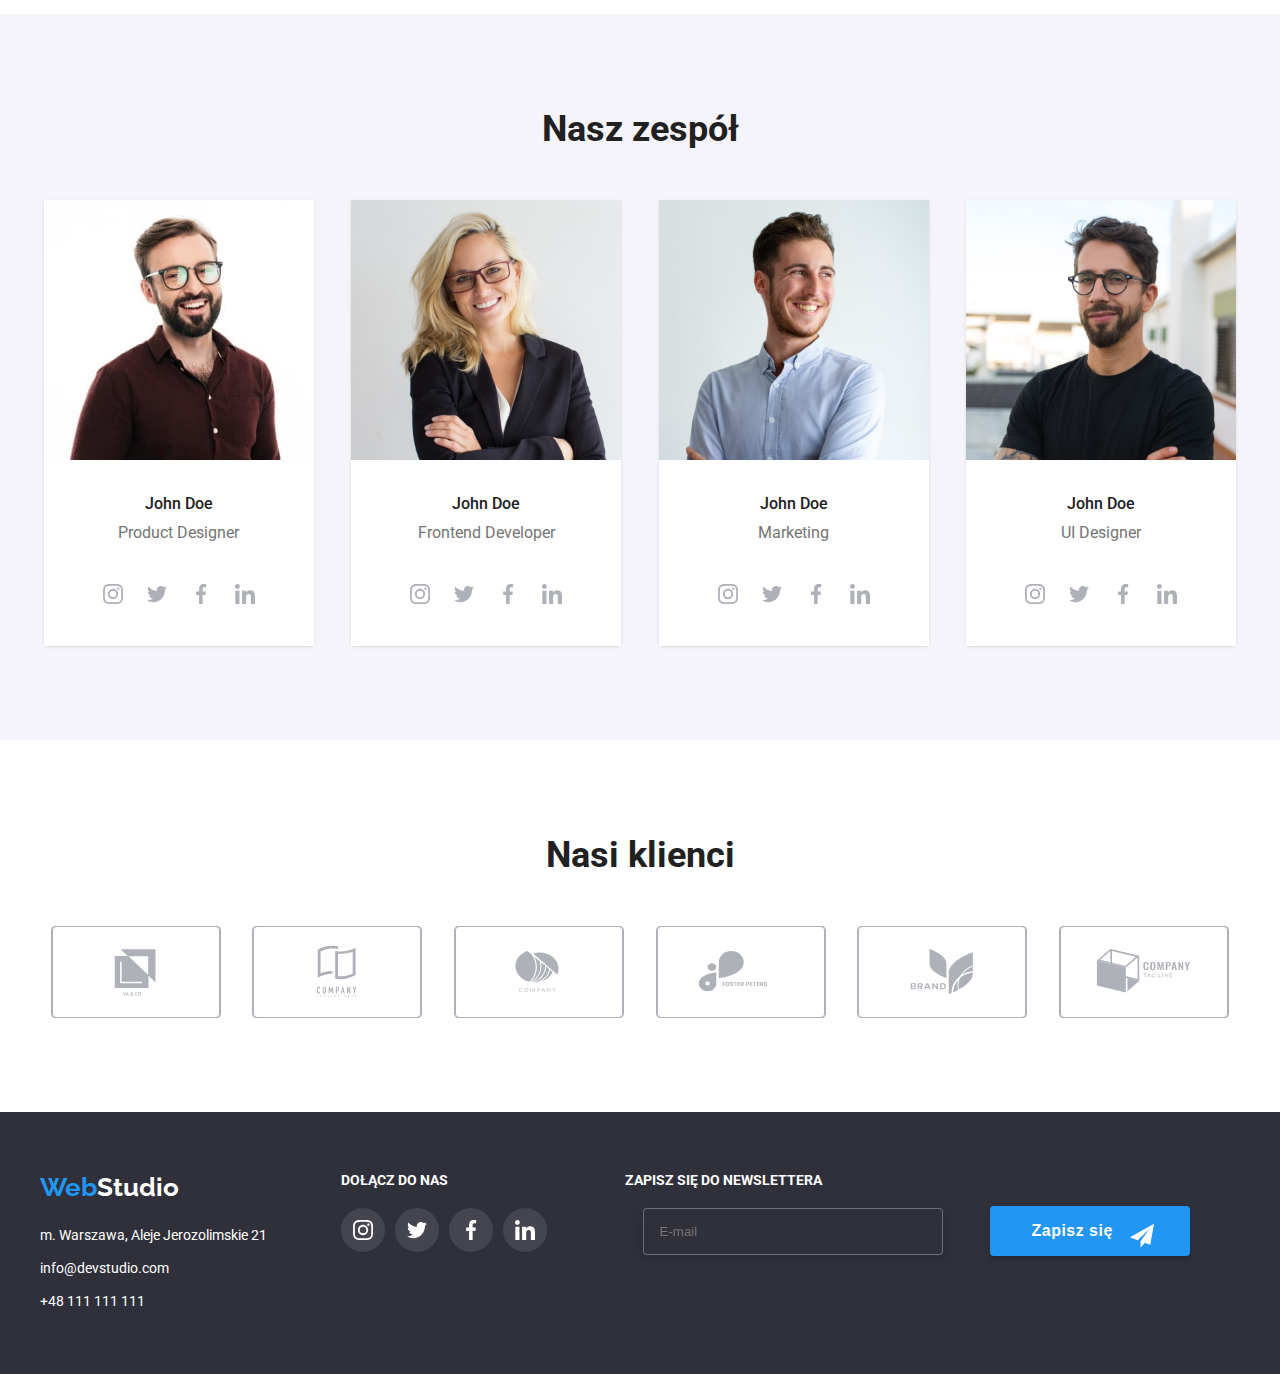
==== commit 250f6900: "." ====
--- a/index.html
+++ b/index.html
@@ -160,6 +160,7 @@
         </section>
     </main>
     <footer class="footer-background">
+        <div class="container">
         <div class="footer-content">
             <div class="footer">
                 <address>
@@ -183,10 +184,9 @@
             <div class="footer-newsletter">
                 <div class="signup-form">
                 <form name="signup_form" autocomplete="on" novalidate>
-                <div class="email-newsletter">
-                    <label class="label-newsletter" for="email-newsletter">ZAPISZ SIĘ DO NEWSLETTERA
-                        
-                    </label>
+                <label class="label-newsletter" for="email-newsletter">ZAPISZ SIĘ DO NEWSLETTERA   
+                </label>
+                <div class="email-newsletter"> 
                     <input class="border-newsletter" id="email-newsletter" type="email" name="email" placeholder="E-mail" required/>
                     <button type="submit" class="btn-newsletter email-newsletter button">Zapisz się<svg class="icon-newsletter" width="24px" height="24px"><use href="./images/icons.svg#icon-icon-send"></use></svg></button>
                 </div>
@@ -194,6 +194,7 @@
             </div>
             </div>
         </div>
+    </div>
     </footer>
     <div class="backdrop is-hidden" data-modal>
         <div class="modal">
@@ -213,8 +214,8 @@
                         <label class="label-text" for="text-input">Komentarz</label>
                         <textarea  class="feedback" id="text-input" name="feedback" rows="30" placeholder="Wprowadź tekst"></textarea>
                     </div>
+                    <label class="label-text" for="checkbox"></label>
                 <div class="checkbox">
-                <label class="label-text" for="checkbox"></label>
                     <input class="checkbox-modal" id="checkbox" type="checkbox" name="statute" value="accept"required/><span class="checkbox-text">Oświadczam iż akceptuję <a class="checkbox-link" href="#">Regulamin</a> i <a class="checkbox-link" href="#">Politykę Prywatności</a>.</span>
                 </div>
                 <div class="modal-btn">
--- a/css/styles.css
+++ b/css/styles.css
@@ -194,15 +194,14 @@
     padding-bottom: 30px;
 }
 .footer{
-    
     font-size: 14px;
     line-height: 1.71;
     color: #FFFFFF;
     list-style: none;
     text-decoration: none;
-    padding-top: 60px;
-    padding-bottom: 60px;
-    margin: 0;
+   margin: 0;
+   margin-right: 70px;
+   
 }
 .link-footer{
 text-decoration:none;
@@ -226,10 +225,9 @@
 }
 .footer-content{
     display: flex;
-    align-items: center;
     justify-items: center;
-    margin-left: 215px;
-    
+    padding-top: 60px;
+    padding-bottom: 60px; 
 }
 .button-portfolio{
     font-weight: 500;
@@ -535,10 +533,9 @@
     align-items: center;
     justify-content: center;
     list-style: none;
-    padding-top: 72px;
-    padding-bottom: 100px;
-   padding-left: 70px; 
-   margin: 0;
+    margin: 0;
+    margin-right: 78px;
+   
 }
 .join-us-item{
     display: flex;
@@ -646,8 +643,7 @@
 color: #212121;
 }
 .checkbox{
-    margin-bottom: 30px;
-    cursor: pointer;  
+margin-bottom: 30px; 
 }
 
 .checkbox-modal{
@@ -707,8 +703,7 @@
     
 }
 .border-newsletter{
-width: 358px;
-height: 50px;
+min-width: 300px;
 border: 1px solid rgba(255, 255, 255, 0.3);
 filter: drop-shadow(0px 4px 4px rgba(0, 0, 0, 0.15));
 border-radius: 4px;
@@ -729,10 +724,8 @@
 .footer-newsletter
 {  align-items: center;
     justify-content: center;
-    padding-top: 72px;
-    padding-bottom: 100px;
-   padding-left: 78px; 
-   margin-left: 78px;
+    margin: 0;
+
 }
 .btn-newsletter{
     position:relative;
@@ -811,14 +804,13 @@
     padding: 10px 76px ;
 }
 .label-newsletter{
-    position: absolute;
+    position:relative;
     font-weight: 700;
     line-height:1.172142;
     font-size: 14px;
     font-style: normal;
     color: #FFFFFF;
-    margin-bottom: 20px;
-    margin-top: 0px;
-    left: 0%;
-    top:-45% ;
-}
+    display: block;
+   
+}
+.footer-content